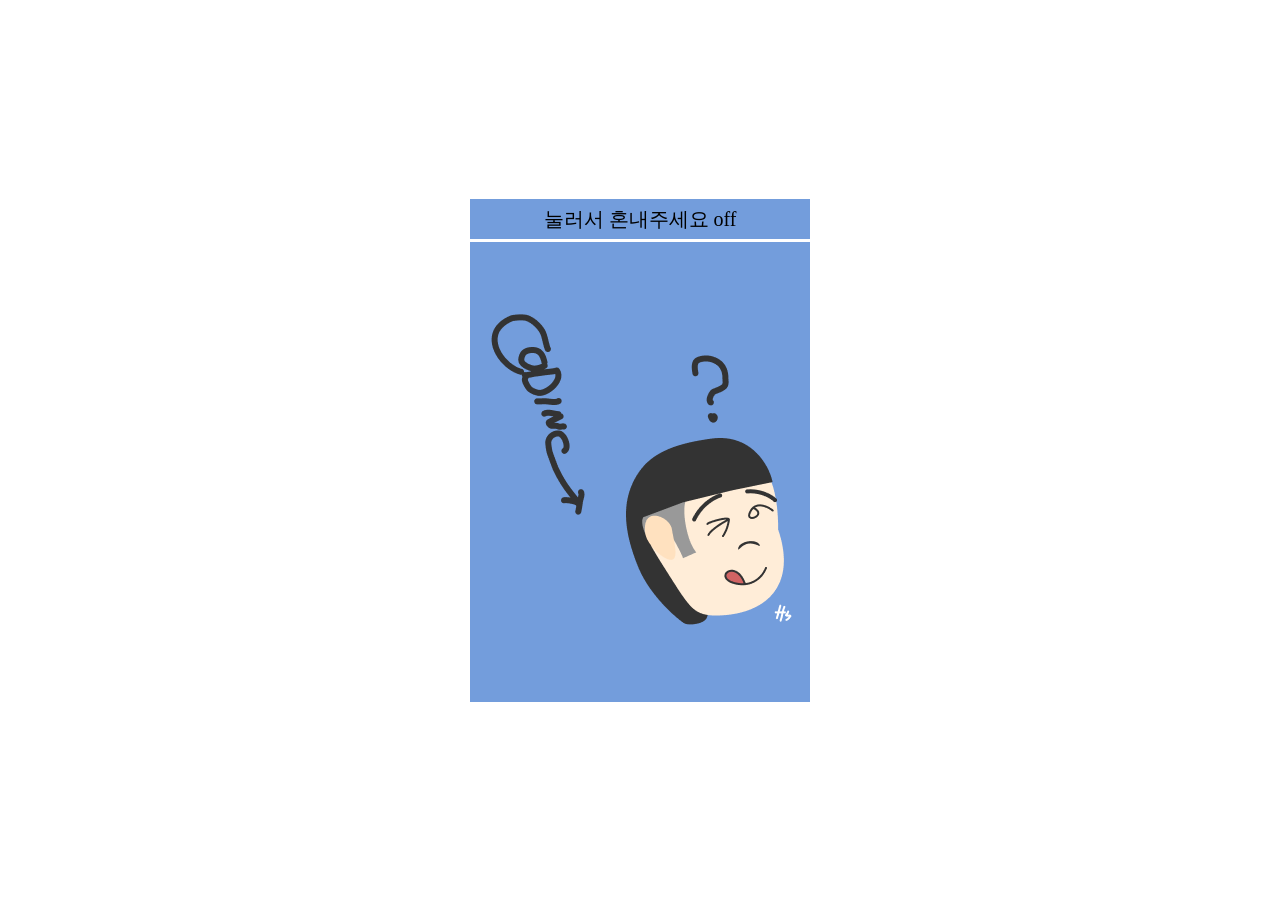
==== index.html @ 24915ed0 "1st commit : 캐릭터 완성본" ====
<!DOCTYPE html>
<html lang="ko-KR">

<head>
    <meta charset="UTF-8">
    <meta http-equiv="X-UA-Compatible" content="IE=edge">
    <meta name="viewport" content="width=device-width, initial-scale=1.0">
    <title>캐릭터</title>
    <link rel="stylesheet" href="css/character.css">
</head>

<body>
    <section class="wrap">
        <input type="checkbox" name="switch-on" id="switch">
        <label for="switch">눌러서 혼내주세요</label>

        <section>
            <div></div>
        </section>
    </section>
</body>

</html>
---- css/character.css ----
* {
    margin: 0;
}

.wrap {
    height: 100vh;

    display: flex;
    flex-direction: column;
    justify-content: center;
    align-items: center;
}

div {
    width: 340px;
    height: 460px;

    background: url(../img/character.png);
}

input {
    display: none;
}

label {
    display: block;
    width: 340px;
    height: 40px;
    margin-bottom: 3px;

    background-color: #739DDC;

    text-align: center;
    line-height: 40px;
    font-size: 20px;

    cursor: pointer;
}

input+label::after {
    content: " off";
}

input:checked+label::after {
    content: " on";
    color: #993430;
}

input:checked~section {
    animation: move-section .3s ease-in .5s 2;
}

input:checked~section>div {
    animation: move-character 3s steps(10);
}

@keyframes move-section {
    0% {
        transform: translate(0, 4px);
    }

    50% {
        transform: translate(0, -2px);
    }

    100% {
        transform: translate(0, 0);
    }
}

@keyframes move-character {
    to {
        background-position: right 0;
    }
}
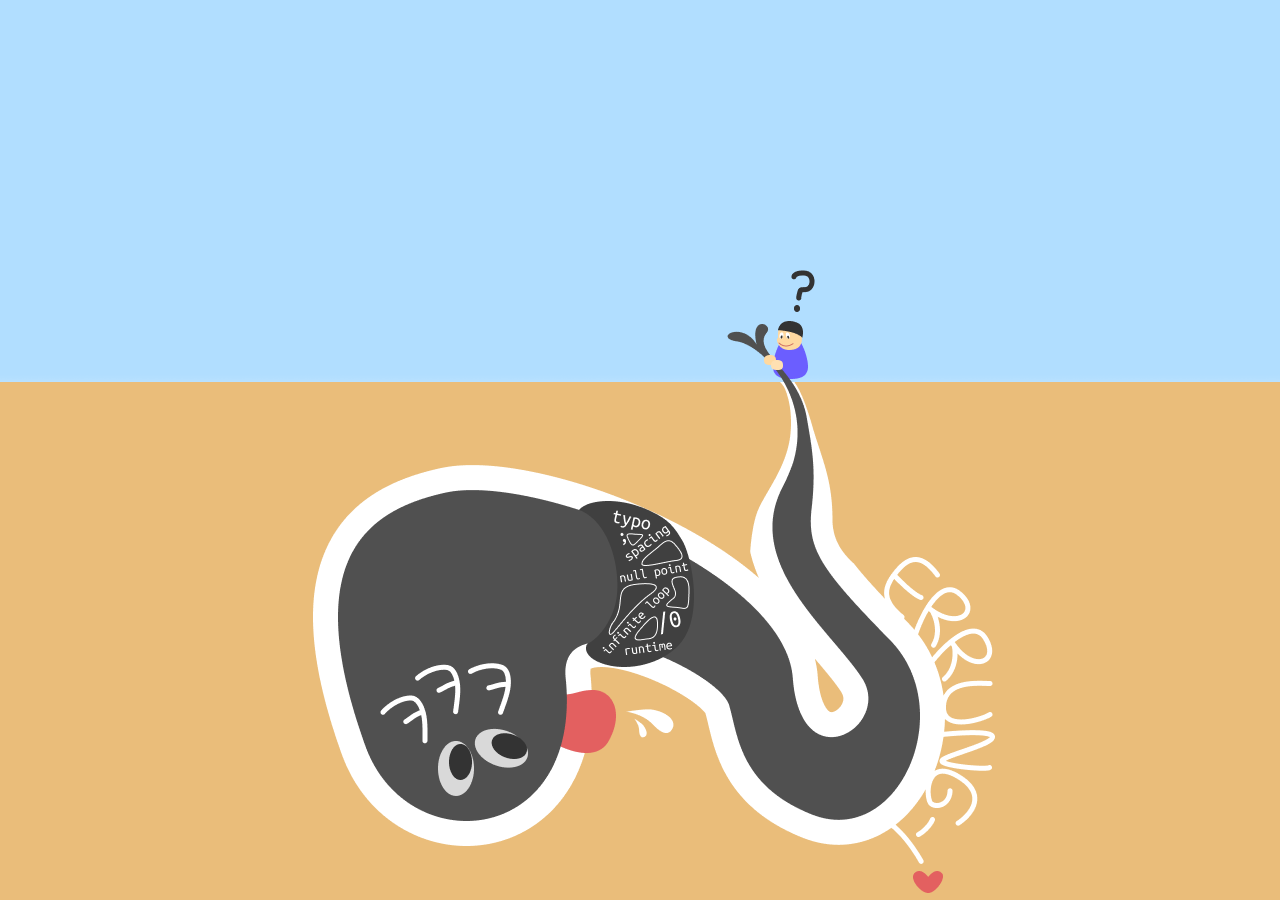
==== commit 368c190c: "character 변경" ====
--- a/index.html
+++ b/index.html
@@ -10,14 +10,8 @@
 </head>
 
 <body>
-    <section class="wrap">
-        <input type="checkbox" name="switch-on" id="switch">
-        <label for="switch">눌러서 혼내주세요</label>
-
-        <section>
-            <div></div>
-        </section>
-    </section>
+    <h1>에렁이</h1>
+    <section></section>
 </body>
 
 </html>
--- a/css/character.css
+++ b/css/character.css
@@ -2,74 +2,14 @@
     margin: 0;
 }
 
-.wrap {
-    height: 100vh;
-
-    display: flex;
-    flex-direction: column;
-    justify-content: center;
-    align-items: center;
+h1 {
+    position: absolute;
+    font-size: 0;
 }
 
-div {
-    width: 340px;
-    height: 460px;
 
-    background: url(../img/character.png);
-}
-
-input {
-    display: none;
-}
-
-label {
-    display: block;
-    width: 340px;
-    height: 40px;
-    margin-bottom: 3px;
-
-    background-color: #739DDC;
-
-    text-align: center;
-    line-height: 40px;
-    font-size: 20px;
-
-    cursor: pointer;
-}
-
-input+label::after {
-    content: " off";
-}
-
-input:checked+label::after {
-    content: " on";
-    color: #993430;
-}
-
-input:checked~section {
-    animation: move-section .3s ease-in .5s 2;
-}
-
-input:checked~section>div {
-    animation: move-character 3s steps(10);
-}
-
-@keyframes move-section {
-    0% {
-        transform: translate(0, 4px);
-    }
-
-    50% {
-        transform: translate(0, -2px);
-    }
-
-    100% {
-        transform: translate(0, 0);
-    }
-}
-
-@keyframes move-character {
-    to {
-        background-position: right 0;
-    }
+section {
+    width: 100vw;
+    height: 100vh;
+    background: url(../img/character2.png) repeat-x center #333;
 }
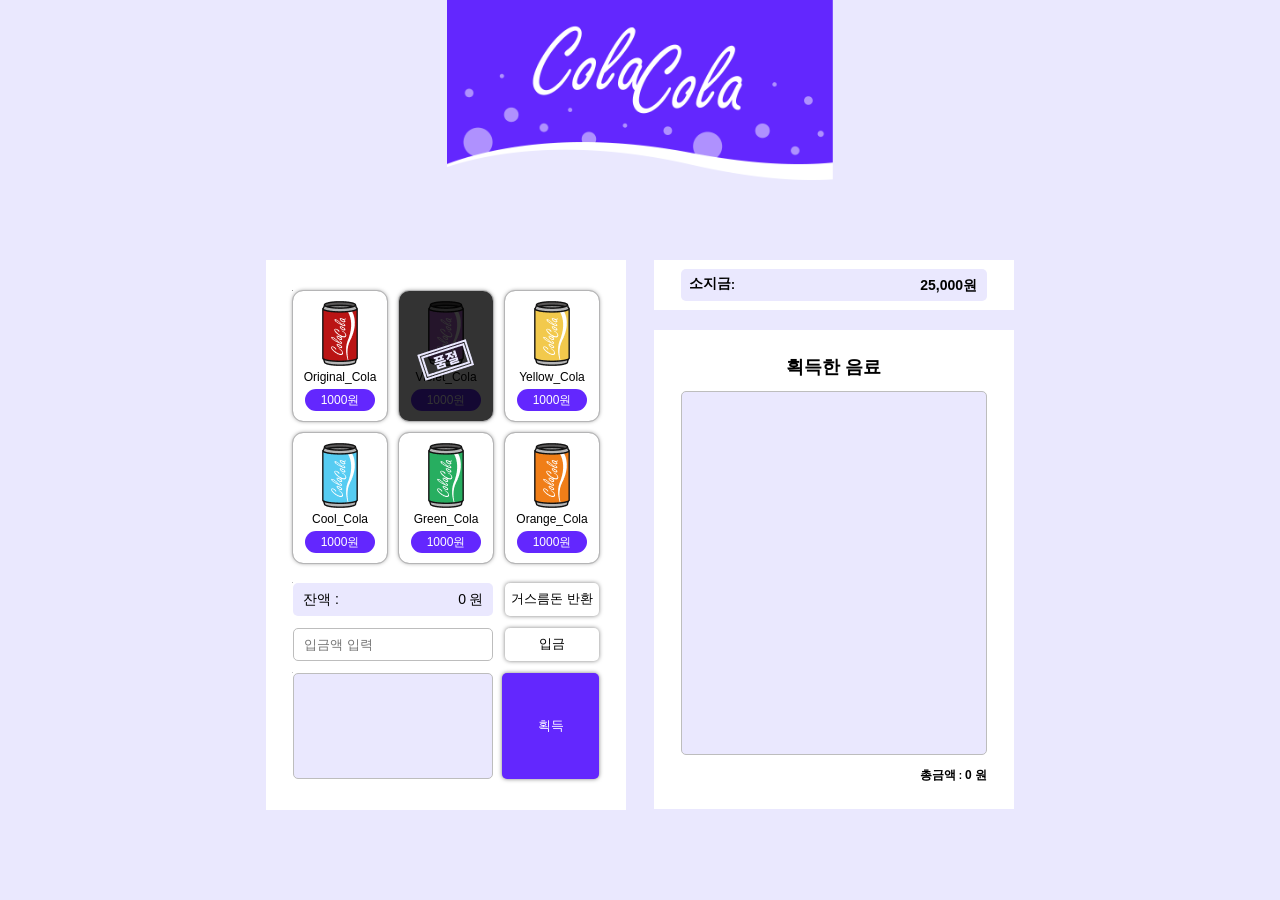
==== commit 42f156b5: "밴딩머신" ====
--- a/index.html
+++ b/index.html
@@ -5,13 +5,107 @@
     <meta charset="UTF-8">
     <meta http-equiv="X-UA-Compatible" content="IE=edge">
     <meta name="viewport" content="width=device-width, initial-scale=1.0">
-    <title>캐릭터</title>
-    <link rel="stylesheet" href="css/character.css">
+    <title>vending machine</title>
+    <link rel="stylesheet" href="CSS/common.css">
+    <link rel="stylesheet" href="CSS/left-side.css">
+    <link rel="stylesheet" href="CSS/right-side.css">
 </head>
 
 <body>
-    <h1>에렁이</h1>
-    <section></section>
+    <!-- top-header -->
+    <header class="main-header">
+        <img src="images/Logo.png" alt="Vending Machine logo">
+    </header><!-- top-header -->
+
+    <!-- vending-main -->
+    <main>
+        <!-- input-section -->
+        <section class="input-section">
+            <h2 class="hidden">사용자 입력</h2>
+            <!-- menu-wrapper -->
+            <section class="menu-wrapper">
+                <h3 class="hidden">상품 메뉴</h3>
+                <!-- items-list -->
+                <ul class="items-list">
+                    <!-- <li>
+                        <button type="button" value="Original_Cola" class="soldout">
+                            <img src="images/original.png" alt="Original Cola image" class="item-img">
+                            <strong class="item-name">Original_Cola</strong>
+                            <span class="item-price">1000</span>
+                        </button>
+                    </li> -->
+                </ul><!-- // items-list -->
+            </section><!-- // menu-wrapper -->
+
+            <!-- form -->
+            <form action="">
+                <!-- slot-wrapper -->
+                <section class="slot-wrapper">
+                    <h3 class="hidden">입금, 거스름돈 반환</h3>
+
+                    <!-- slot-change -->
+                    <section class="slot-change">
+                        <span id="change_display"></span>
+                        <button type="button" id="change_button">거스름돈 반환</button>
+                    </section>
+
+                    <!-- slot-insert -->
+                    <section class="slot-insert">
+                        <input type="number" placeholder="입금액 입력" step="1000" min="0" id="insert_input">
+                        <button type="button" id="insert_button">입금</button>
+                    </section>
+                </section><!-- // slot-wrapper -->
+
+                <!-- select-wrapper -->
+                <section class="select-wrapper">
+                    <h3 class="hidden">선택한 음료 목록</h3>
+                    <!-- select-list -->
+                    <ul class="select-list list-style">
+
+                        <!-- <li>
+                            <button type="button" value="Original_Cola">
+                                <img src="images/green.png" alt="Original Cola Image" class="select-img">
+                                <strong class="item-name">Original_Cola</strong>
+                                <span class="item-count">0</span>
+                            </button>
+                        </li> -->
+
+                    </ul><!-- // select-list -->
+                    <button type="button" class="get-button" id="get_button">획득</button>
+                </section><!-- // select-wrapper -->
+            </form><!-- // form -->
+        </section><!-- // input-section -->
+
+        <!-- wallet-wrapper -->
+        <article class="wallet">
+            <h3>소지금</h3>
+            <span id="my_wallet"></span>
+        </article><!-- // wallet-wrapper -->
+
+        <!-- output-section -->
+        <section class="output-section">
+            <h2>획득한 음료</h2>
+            <!-- dispenser-list -->
+            <ul class="dispenser-list list-style">
+
+                <!-- <li>
+                    <button type="button" value="Original_Cola">
+                        <img src="images/green.png" alt="Original Cola Image" class="select-img">
+                        <strong class="item-name">Original_Cola</strong>
+                        <span class="item-count">0</span>
+                    </button>
+                </li> -->
+
+            </ul><!-- // dispenser-list -->
+
+            <!-- total-price-wrapper -->
+            <p class="total-price">
+                <strong>총금액</strong>
+                <span id="total_price"></span>
+            </p>
+        </section><!-- // output-section -->
+    </main><!-- // vending-main -->
 </body>
+<script src="JS/vending.js"></script>
 
 </html>
--- a/CSS/common.css
+++ b/CSS/common.css
@@ -0,0 +1,181 @@
+/* ===== root */
+:root {
+    font-family: 'Noto Sans KR', sans-serif;
+    font-size: 12px;
+
+    background-color: #EAE8FE;
+
+    --ft-size-info: 14px;
+    --ft-size-button: 13px;
+    --ft-size-name: 9px;
+
+    --color-main: #6327FE;
+    --color-display: #EAE8FE;
+    --color-lgray: #BDBDBD;
+
+    --gap-cont: 20px;
+    --gap-item: 12px;
+    --gap-list: 9px;
+
+    --shadow-button: 0 0 4px rgba(0, 0, 0, .5);
+}
+
+* {
+    padding: 0;
+    margin: 0;
+
+    box-sizing: border-box;
+}
+
+/* ===== reset */
+li {
+    list-style: none;
+}
+
+button,
+input {
+    all: unset;
+    box-sizing: inherit;
+}
+
+button:not(:disabled) {
+    cursor: pointer;
+}
+
+img {
+    vertical-align: bottom;
+}
+
+strong {
+    all: unset;
+}
+
+::-webkit-scrollbar {
+    width: 8px;
+}
+
+::-webkit-scrollbar-thumb {
+    background-color: white;
+    background-clip: padding-box;
+
+    border-top: 10px solid transparent;
+    border-right: 4px solid transparent;
+    border-bottom: 10px solid transparent;
+}
+
+.hidden {
+    position: absolute;
+    width: 1px;
+    height: 1px;
+    margin: -1px;
+    font-size: 1px;
+    overflow: hidden;
+}
+
+/* ===== header */
+.main-header {
+    text-align: center;
+    margin-bottom: 80px;
+}
+
+.main-header>img {
+    max-width: 386px;
+}
+
+/* ===== main > section, article */
+main {
+    max-width: 748px;
+    margin: 0 auto;
+
+    overflow: hidden;
+}
+
+main>section,
+main>article {
+    max-width: 360px;
+    margin: 0 auto;
+    background-color: white;
+}
+
+.input-section {
+    float: left;
+}
+
+.wallet {
+    float: right;
+}
+
+.output-section {
+    float: right;
+}
+
+/* select, dispenser list */
+.list-style {
+    padding: 12px;
+    overflow-x: hidden;
+    overflow-y: scroll;
+}
+
+.list-style>li>button {
+    display: flex;
+    justify-content: space-between;
+    align-items: center;
+    height: 46px;
+    margin-bottom: 6px;
+    padding: 0 10px;
+
+    background-color: white;
+}
+
+.list-style>li>button>img {
+    width: 18px;
+    height: 33px;
+
+    object-fit: cover;
+}
+
+.list-style>li>button>span {
+    display: block;
+    width: 30px;
+    height: 30px;
+
+    border-radius: 5px;
+    border: 1px solid var(--color-lgray);
+
+    font-size: var(--ft-size-info);
+    font-weight: 700;
+    text-align: center;
+    line-height: 30px;
+}
+
+/* ===== media */
+@media screen and (max-width: 800px) {
+    :root {
+        background-color: white;
+    }
+
+    .main-header {
+        margin-bottom: 40px;
+    }
+
+    .main-header>img {
+        max-width: 50%;
+    }
+
+    main {
+        max-width: 80%;
+    }
+
+    .input-section,
+    .wallet,
+    .output-section {
+        width: 100%;
+        float: none;
+    }
+}
+
+@media screen and (max-width: 360px) {
+    main {
+        max-width: 100%;
+    }
+}
--- a/CSS/left-side.css
+++ b/CSS/left-side.css
@@ -0,0 +1,167 @@
+/* ===== input-section */
+.input-section {
+    padding: 31px 27px;
+}
+
+/* item-list */
+.items-list {
+    display: flex;
+    flex-wrap: wrap;
+    gap: 12px;
+
+    margin-bottom: var(--gap-cont);
+}
+
+.items-list>li>button {
+    display: flex;
+    flex-direction: column;
+    justify-content: space-evenly;
+    align-items: center;
+    width: 94px;
+    height: 130px;
+    padding: 5px 0;
+
+    border-radius: 10px;
+    outline: 1px solid #B5B5B6;
+
+    text-align: center;
+    box-shadow: var(--shadow-button);
+}
+
+.items-list>li>button:not(:disabled):active {
+    outline: 3px solid var(--color-main);
+}
+
+.items-list>li>button>span {
+    display: block;
+    width: 70px;
+    height: 22px;
+
+    background-color: var(--color-main);
+    border-radius: 50px;
+
+    color: white;
+    line-height: 22px;
+}
+
+/* soldout */
+.soldout {
+    position: relative;
+}
+
+.soldout::after {
+    content: url(../images/sold_out.png);
+    position: absolute;
+    top: 0;
+    left: 0;
+    width: 94px;
+    height: 130px;
+
+    background-color: rgba(0, 0, 0, .8);
+    border-radius: 10px;
+
+    line-height: 180px;
+}
+
+/* ===== slot-wrapper */
+.slot-wrapper>section {
+    display: flex;
+    justify-content: space-between;
+    align-items: center;
+
+    margin-bottom: var(--gap-item);
+}
+
+/* slot left side */
+.slot-change>span,
+.slot-insert>input {
+    width: 200px;
+    height: 33px;
+    padding: 0 10px;
+
+    border-radius: 5px;
+}
+
+/* slot right side */
+.slot-wrapper>section button {
+    width: 94px;
+    height: 33px;
+
+    border-radius: 5px;
+    box-shadow: var(--shadow-button);
+
+    font-size: var(--ft-size-button);
+    font-weight: 500;
+    text-align: center;
+}
+
+/* slot-change */
+.slot-change>span {
+    position: relative;
+
+    background-color: var(--color-display);
+
+    font-size: var(--ft-size-info);
+    text-align: right;
+    line-height: 33px;
+}
+
+.slot-change>span::before {
+    content: "잔액 :";
+    position: absolute;
+    left: 10px;
+}
+
+.slot-change>span::after {
+    content: "원";
+    margin-left: 3px;
+}
+
+/* slot-insert */
+.slot-insert>input {
+    border: 1px solid var(--color-lgray);
+
+    font-size: var(--ft-size-button);
+}
+
+.slot-insert>input:placeholder {
+    color: var(--color-lgray);
+    font-weight: 500;
+}
+
+/* ===== select wrapper */
+.select-wrapper {
+    display: flex;
+    justify-content: space-between;
+}
+
+.select-list {
+    width: 200px;
+    height: 106px;
+
+    background-color: var(--color-display);
+    border-radius: 5px;
+    border: 1px solid var(--color-lgray);
+}
+
+.select-list>li>button {
+    width: 170px;
+}
+
+.select-list .item-name {
+    margin-right: 10px;
+}
+
+.get-button {
+    width: 97px;
+    height: 106px;
+
+    background-color: var(--color-main);
+    border-radius: 5px;
+    box-shadow: var(--shadow-button);
+
+    font-size: var(--ft-size-button);
+    font-weight: 500;
+    color: white;
+    text-align: center;
+}
--- a/CSS/right-side.css
+++ b/CSS/right-side.css
@@ -0,0 +1,86 @@
+/* ==== wallet */
+.wallet {
+    position: relative;
+    margin-bottom: var(--gap-cont);
+    padding: 9px 27px;
+}
+
+.wallet>h3 {
+    position: absolute;
+    top: 15px;
+    left: 35px;
+
+    font-size: var(--ft-size-info);
+}
+
+.wallet>h3::after {
+    content: " :";
+    position: absolute;
+    top: 3px;
+    left: 42px;
+
+    font-size: 12px;
+}
+
+.wallet>span {
+    display: block;
+    width: 306px;
+    height: 32px;
+    padding: 0 10px;
+
+    background-color: var(--color-display);
+    border-radius: 5px;
+
+    font-size: var(--ft-size-info);
+    font-weight: 700;
+    text-align: right;
+    line-height: 32px;
+}
+
+.wallet>span::after {
+    content: "원";
+}
+
+/* ===== output-section */
+.output-section {
+    padding: 25px 27px;
+}
+
+.output-section>h2 {
+    margin-bottom: var(--gap-item);
+    text-align: center;
+}
+
+/* dispenser-list */
+.dispenser-list {
+    width: 306px;
+    height: 364px;
+    margin-bottom: var(--gap-item);
+
+    background-color: var(--color-display);
+    border-radius: 5px;
+    border: 1px solid var(--color-lgray);
+}
+
+.dispenser-list>li>button {
+    width: 276px;
+}
+
+.dispenser-list .item-name {
+    margin-right: 120px;
+}
+
+/* total-price */
+.total-price {
+    text-align: right;
+    font-weight: 700;
+}
+
+.total-price>strong::after {
+    content: " : ";
+    font-size: 10px;
+}
+
+.total-price>span::after {
+    content: " 원";
+}
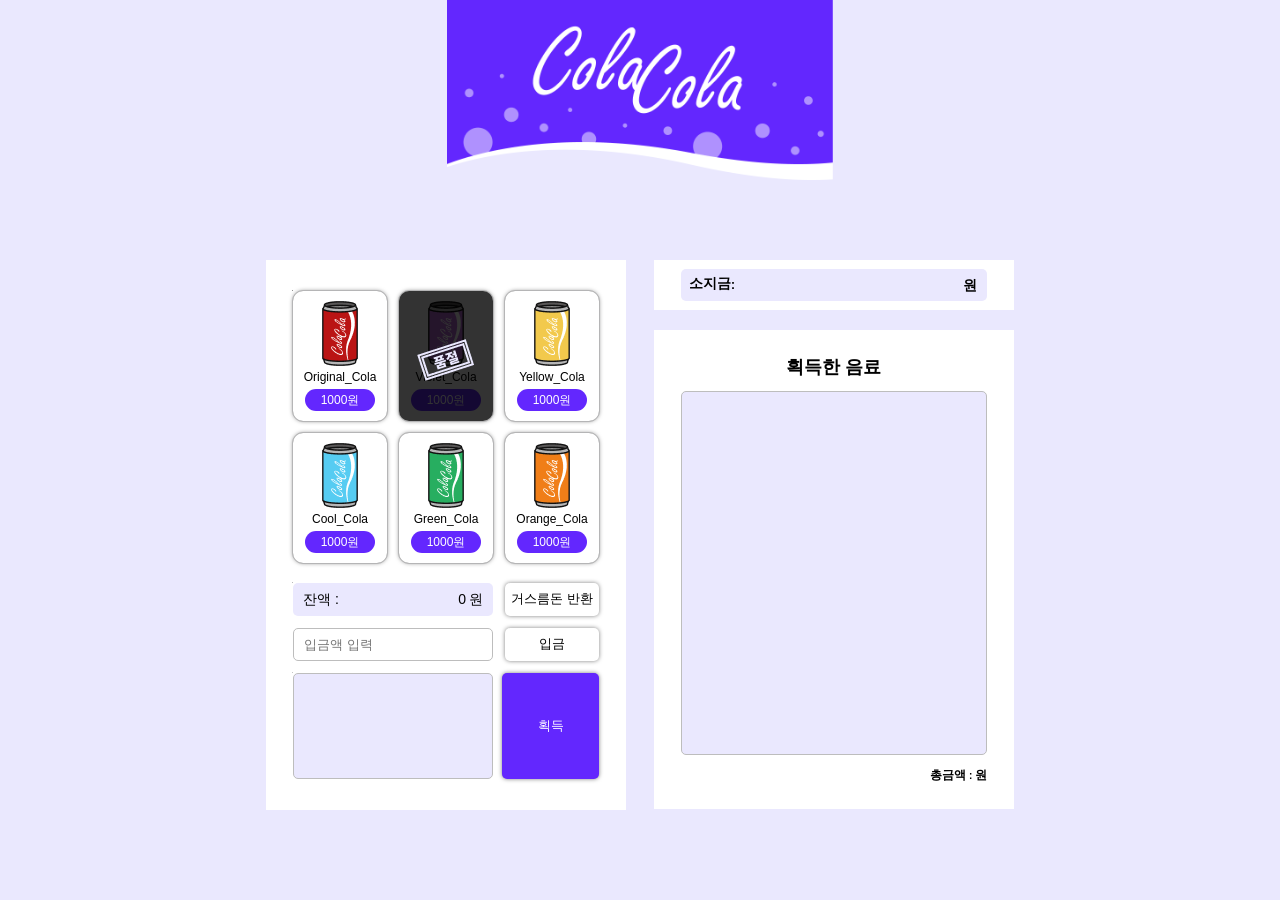
==== commit 161a1593: "밴딩머신 완성본" ====
--- a/index.html
+++ b/index.html
@@ -101,7 +101,7 @@
             <!-- total-price-wrapper -->
             <p class="total-price">
                 <strong>총금액</strong>
-                <span id="total_price"></span>
+                <span id="total_payment"></span>
             </p>
         </section><!-- // output-section -->
     </main><!-- // vending-main -->
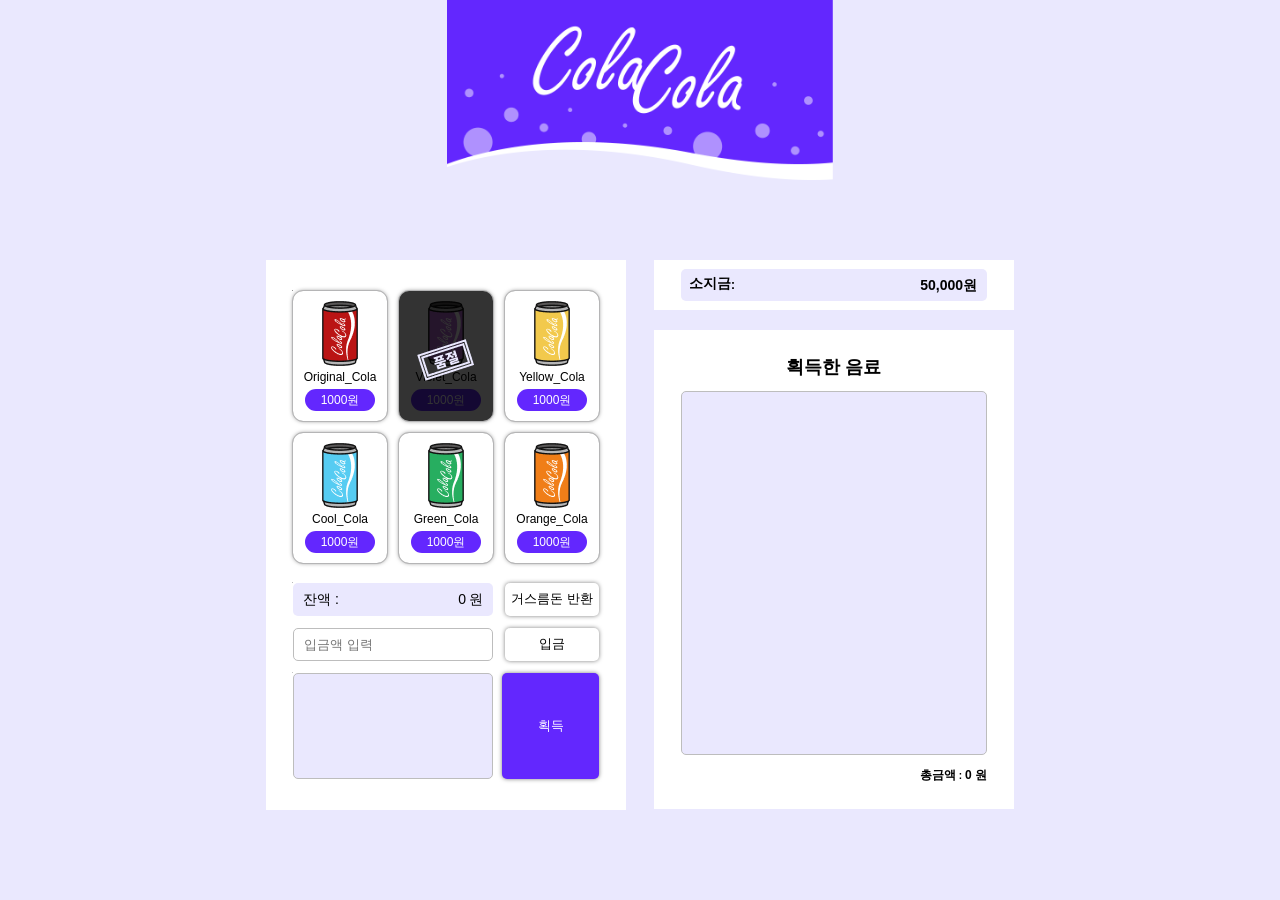
==== commit 48cb447b: "docs : vending_ref.js 연결" ====
--- a/index.html
+++ b/index.html
@@ -106,6 +106,6 @@
         </section><!-- // output-section -->
     </main><!-- // vending-main -->
 </body>
-<script src="JS/vending.js"></script>
+<script src="JS/vending_ref.js"></script>
 
 </html>
